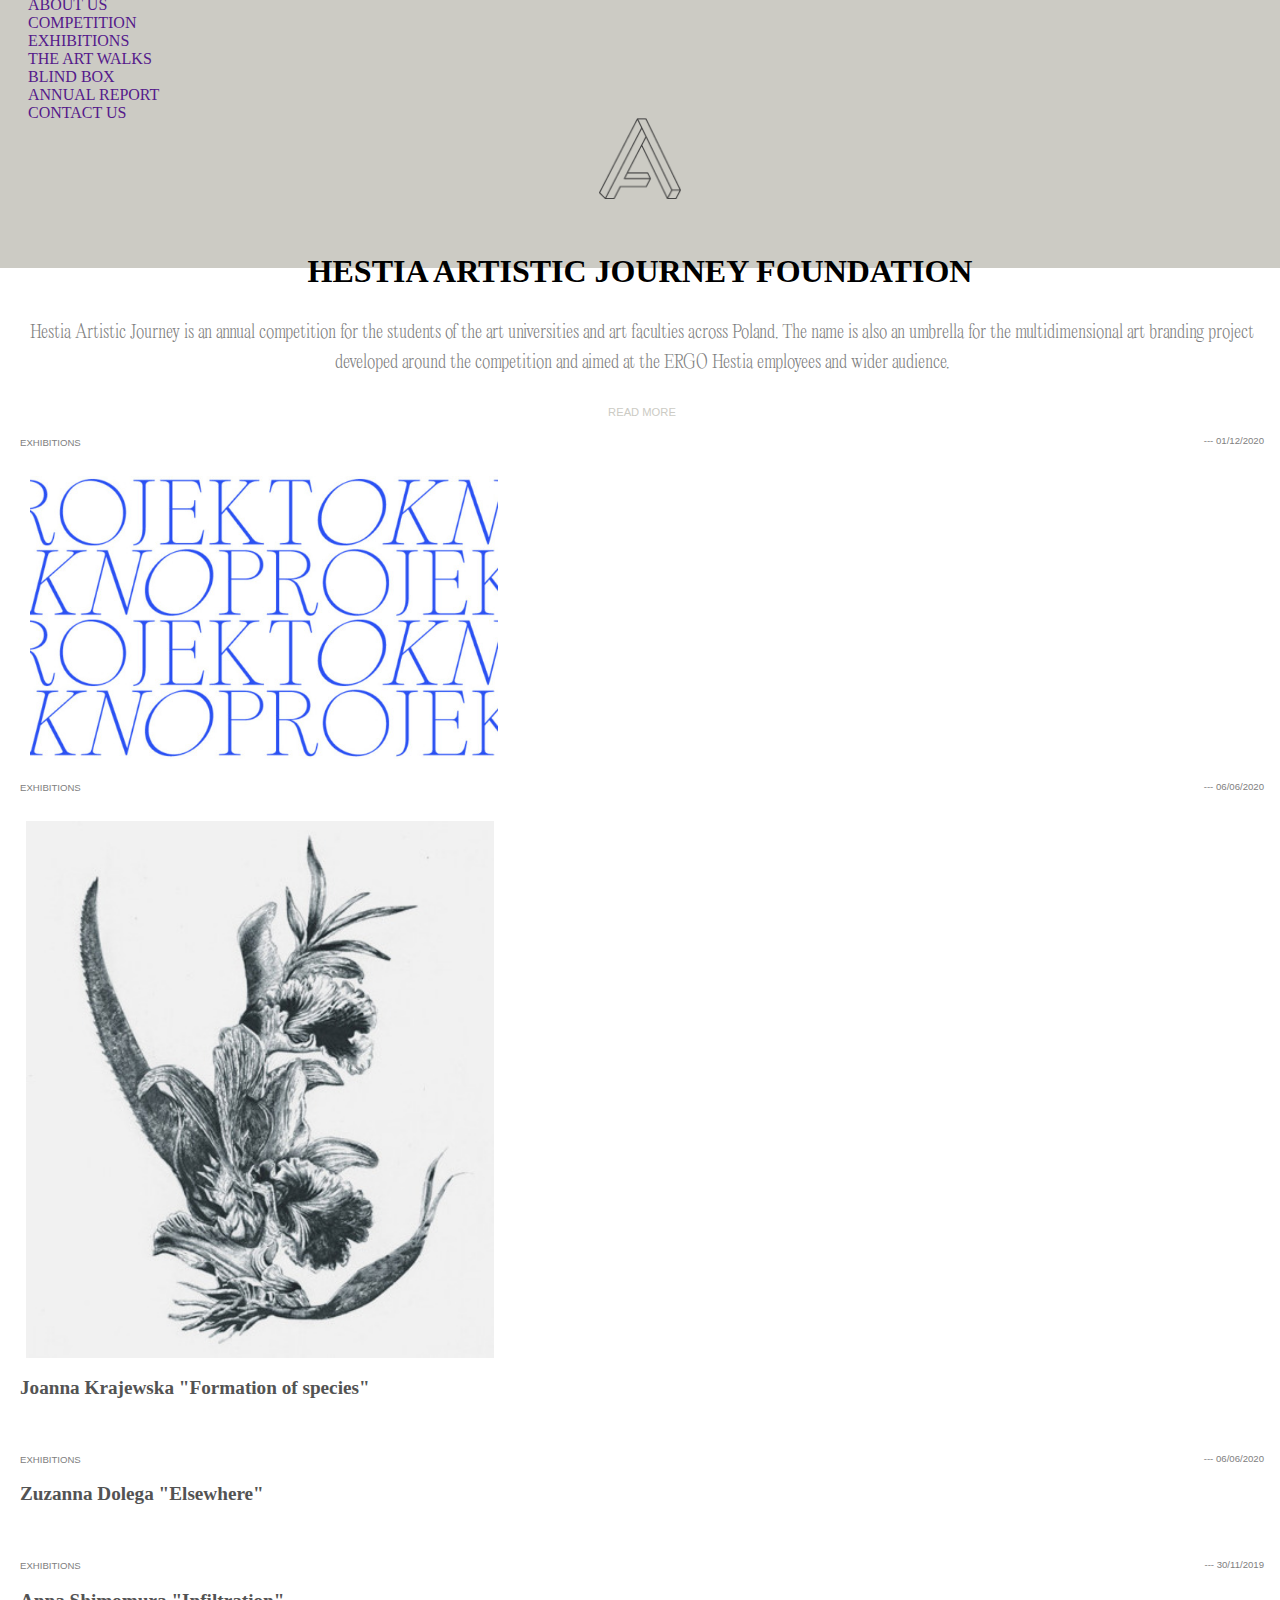
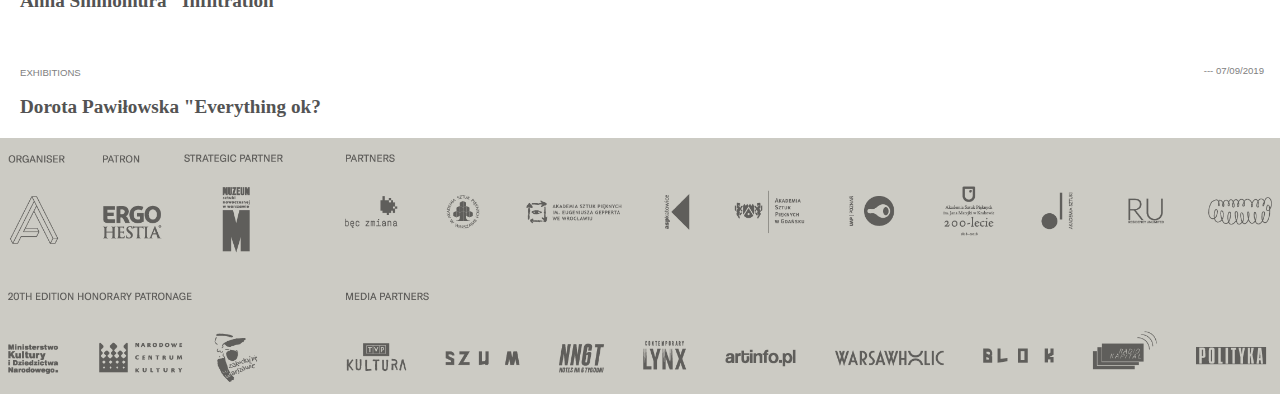
==== index.html @ 4db0f0a8 "Add files via upload" ====
<!doctype html>
<html lang="nl">
	
<head>
	<meta charset="UTF-8">
	<meta name="author" content="jouw naam">
	<meta name="viewport" content="width=device-width, initial-scale=1">
	
	<title>Artystycznapodrozhesti</title>
	
	<link href="styles/style.css" rel="stylesheet">
	<!-- <link rel="icon" type="image/svg+xml" href="images/favicon.svg"> -->
</head>

<body>
	<header>
		<nav>
			<ul>
				<li><a href="">ABOUT US</a></li>
				<li><a href="">COMPETITION</a></li>
				<li><a href="">EXHIBITIONS</a></li>
				<li><a href="">THE ART WALKS</a></li>
				<li><a href="">BLIND BOX</a></li>
				<li><a href="">ANNUAL REPORT</a></li>
				<li><a href="">CONTACT US</a></li>
			</ul>
		</nav>
		<img src="images/logo-main.png" class="logo-main" alt="logo"> 
	</header>
	
	<main>
		<h1>HESTIA ARTISTIC JOURNEY FOUNDATION</h1>

		<article>
			<p>Hestia Artistic Journey is an annual competition for the students 
				of the art universities 
				and art faculties across Poland. The name is also an umbrella 
				for the multidimensional art 
				branding project developed around the competition 
				and aimed at the ERGO Hestia employees and wider audience.
			</p>
<a href="https://artystycznapodrozhestii.pl/o-nas/" class="readmore">READ MORE</a>

<p class="title_pictures_left">EXHIBITIONS</p>
<p class="date_right">--- 01/12/2020</p>

<img src="images/sliderokno-1056x473-b-468x283.17.jpeg" class="first_picture" alt=" rokno">

<p class="title_pictures_left">EXHIBITIONS</p>
<p class="date_right">--- 06/06/2020</p>
<img src="images/krajewska-cover-468x53702.jpeg" class="second_picture" alt="krajewska">


<h2>Joanna Krajewska "Formation of species"</h2>

<p class="title_pictures_left">EXHIBITIONS</p>
<p class="date_right">--- 06/06/2020</p>
<h2>Zuzanna Dolega  "Elsewhere"</h2>

<p class="title_pictures_left">EXHIBITIONS</p>
<p class="date_right">--- 30/11/2019</p>
<h2>Anna Shimomura "Infiltration"</h2>

<p class="title_pictures_left">EXHIBITIONS</p>
<p class="date_right">--- 07/09/2019</p>
<h2>Dorota Pawiłowska "Everything ok?</h2>


		</article>
	</main>
	
	
	
	
	  <footer>
<img src="images/partners-desktop-en.png" class="partners" alt="logos_footer">
	

	
	  </footer>


	<script src="scripts/script.js"></script>
</body>
	
</html>
---- styles/style.css ----
/* CSS Document */

@font-face {
  font-family: 'AT Osmose';
  src: local('AT Osmose Ultra Light'), local('AT-Osmose-Ultra-Light'),
      url('ATOsmose-UltraLight.woff2') format('woff2'),
      url('ATOsmose-UltraLight.woff') format('woff'),
      url('ATOsmose-UltraLight.ttf') format('truetype');

      font-family: 'EditorialNew-Ultralight';
      src: local('EditorialNew-Ultralight'), local('EditorialNew-Ultralight'),
          url('EditorialNew-Ultralight.otf') format('opentype');

          

  font-weight: 200;
  font-style: normal;
}
body {
  background-color:#cccbc4;
}

.logo-main{
  width: 81.45px;
  height: 81.20px;
  padding-bottom: 30px;
  display: block;
  margin-left: auto;
  margin-right: auto; 
}

nav{
  background-color: #cccbc4;
  margin: -20px -20px -20px -20px;
}


ul{
  list-style-type: none;
}

a{
  text-decoration: none;

}

h1{
  font-family: 'AT Osmose';
  text-align: center;
  line-height: 40px;
  margin-bottom: -40px;
}

h2{
  font-family: 'AT Osmose';
  font-size: 1.2em; 
  color:#535353;
  margin-top:-10px;
  margin-left: 20px;
  padding-bottom:20px;
}

p{
  font-family: 'EditorialNew-Ultralight';
  line-height: 30px;
  font-size: 1.1em;
  text-align: center;
  padding: 50px 20px 10px 20px;
  color: grey;

}

.readmore{
  text-align: center;
  display: block; 
  text-decoration: none; 
  font-family: Helvetica, Arial, Sans-Serif;
  color:#cccbc4;
  font-size: 0.7em;  
}
.title_pictures_left{
  font-family: Helvetica, Arial, Sans-Serif;
  font-size: 0.6em; 
  text-align: left;
  color: grey;
  margin-top: -40px;
  
}

.date_right{
  font-family: Helvetica, Arial, Sans-Serif;
  font-size: 0.6em; 
  text-align: right;
  margin-top: -101px;
}

.first_picture{
width: 468px;
height: 283.17px;
padding-left: 30px;
}

.second_picture{
  width: 468px;
  height: 537.02px;
  margin-left: 26px;
  margin-bottom: 25px;
}


article{
  background-color: #fff;
  flex-direction: column;
  margin-left: -8px;
  margin-right: -12px;
}

.partners{
  width: 100%;
  height: 100;



}

footer{
  background-color: #cccbc4;

}
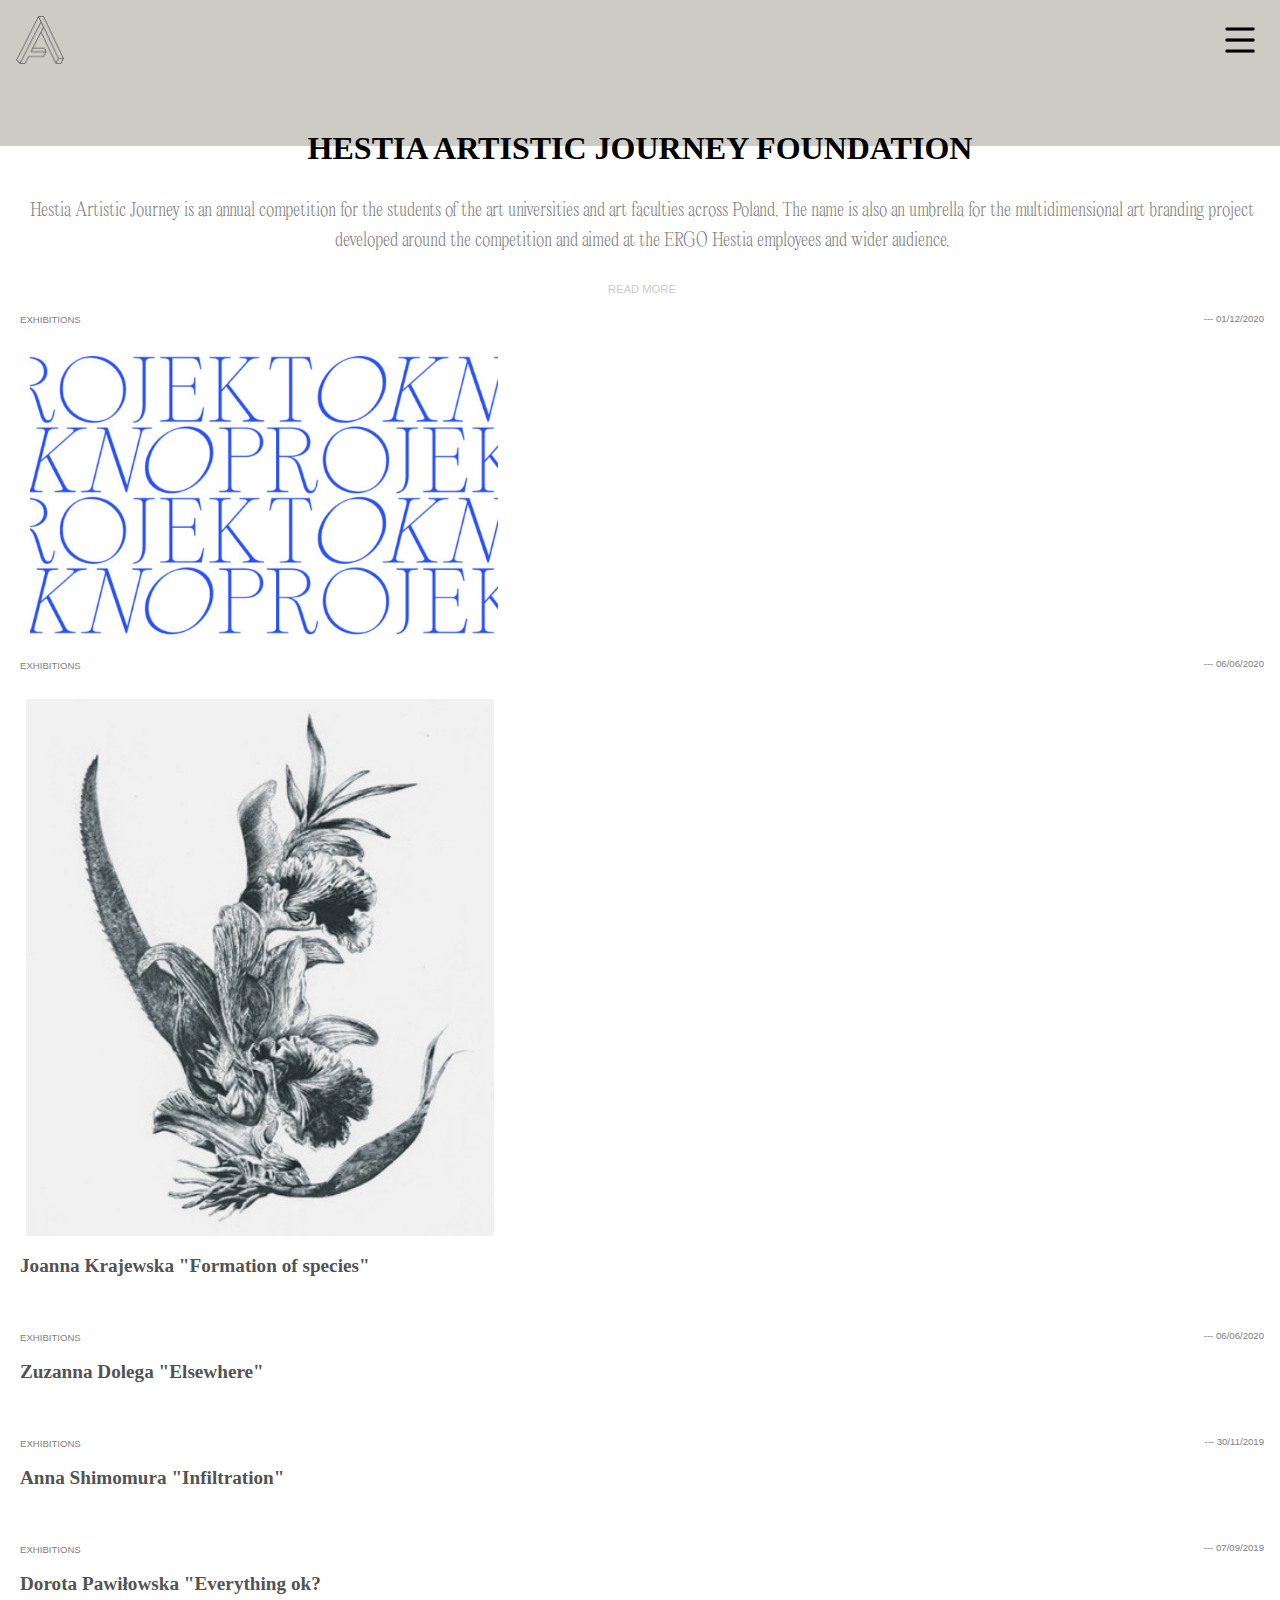
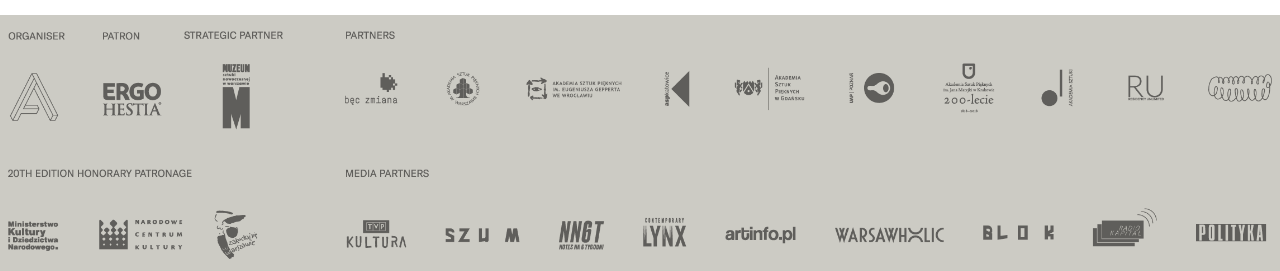
==== commit c6e1bcc4: "Add files via upload" ====
--- a/index.html
+++ b/index.html
@@ -15,20 +15,22 @@
 <body>
 	<header>
 		<nav>
-			<ul>
-				<li><a href="">ABOUT US</a></li>
-				<li><a href="">COMPETITION</a></li>
-				<li><a href="">EXHIBITIONS</a></li>
-				<li><a href="">THE ART WALKS</a></li>
-				<li><a href="">BLIND BOX</a></li>
-				<li><a href="">ANNUAL REPORT</a></li>
-				<li><a href="">CONTACT US</a></li>
+			<img src="images/logo-main.png" class="logo-main" alt="logo"/> <img class='hamburgermenu' src="images/hamburgermenu.png" alt="menu" />
+			<ul class='navigatie'>
+
+				<li><a href="index.html">HOME</a></li>
+				<li><a href="about-us.html">ABOUT US</a></li>
+				<li>COMPETITION</li>
+				<li>EXHIBITIONS</li>
+				<li>THE ART WALKS</li>
+				<li>BLIND BOX</li>
+				<li>ANNUAL REPORT</li>
+				<li>CONTACT US</li>
 			</ul>
 		</nav>
-		<img src="images/logo-main.png" class="logo-main" alt="logo"> 
 	</header>
-	
 	<main>
+		
 		<h1>HESTIA ARTISTIC JOURNEY FOUNDATION</h1>
 
 		<article>
@@ -39,31 +41,31 @@
 				branding project developed around the competition 
 				and aimed at the ERGO Hestia employees and wider audience.
 			</p>
-<a href="https://artystycznapodrozhestii.pl/o-nas/" class="readmore">READ MORE</a>
+		<a href="https://artystycznapodrozhestii.pl/o-nas/" class="readmore">READ MORE</a>
 
-<p class="title_pictures_left">EXHIBITIONS</p>
-<p class="date_right">--- 01/12/2020</p>
+		<p class="title_pictures_left">EXHIBITIONS</p>
+		<p class="date_right">--- 01/12/2020</p>
 
-<img src="images/sliderokno-1056x473-b-468x283.17.jpeg" class="first_picture" alt=" rokno">
+		<img src="images/sliderokno-1056x473-b-468x283.17.jpeg" class="first_picture" alt=" rokno">
 
-<p class="title_pictures_left">EXHIBITIONS</p>
-<p class="date_right">--- 06/06/2020</p>
-<img src="images/krajewska-cover-468x53702.jpeg" class="second_picture" alt="krajewska">
+		<p class="title_pictures_left">EXHIBITIONS</p>
+		<p class="date_right">--- 06/06/2020</p>
+		<img src="images/krajewska-cover-468x53702.jpeg" class="second_picture" alt="krajewska">
 
 
-<h2>Joanna Krajewska "Formation of species"</h2>
+		<h2>Joanna Krajewska "Formation of species"</h2>
 
-<p class="title_pictures_left">EXHIBITIONS</p>
-<p class="date_right">--- 06/06/2020</p>
-<h2>Zuzanna Dolega  "Elsewhere"</h2>
+		<p class="title_pictures_left">EXHIBITIONS</p>
+		<p class="date_right">--- 06/06/2020</p>
+		<h2>Zuzanna Dolega  "Elsewhere"</h2>
 
-<p class="title_pictures_left">EXHIBITIONS</p>
-<p class="date_right">--- 30/11/2019</p>
-<h2>Anna Shimomura "Infiltration"</h2>
+		<p class="title_pictures_left">EXHIBITIONS</p>
+		<p class="date_right">--- 30/11/2019</p>
+		<h2>Anna Shimomura "Infiltration"</h2>
 
-<p class="title_pictures_left">EXHIBITIONS</p>
-<p class="date_right">--- 07/09/2019</p>
-<h2>Dorota Pawiłowska "Everything ok?</h2>
+		<p class="title_pictures_left">EXHIBITIONS</p>
+		<p class="date_right">--- 07/09/2019</p>
+		<h2>Dorota Pawiłowska "Everything ok?</h2>
 
 
 		</article>
@@ -72,12 +74,12 @@
 	
 	
 	
-	  <footer>
-<img src="images/partners-desktop-en.png" class="partners" alt="logos_footer">
+	<footer>
+		<img src="images/partners-desktop-en.png" class="partners" alt="logos_footer">
 	
 
 	
-	  </footer>
+	</footer>
 
 
 	<script src="scripts/script.js"></script>
--- a/styles/style.css
+++ b/styles/style.css
@@ -21,33 +21,70 @@
 }
 
 .logo-main{
-  width: 81.45px;
-  height: 81.20px;
-  padding-bottom: 30px;
   display: block;
-  margin-left: auto;
-  margin-right: auto; 
+  padding: 1rem;
+  
+}
+header {
+	background-color: #cccbc4;
+	position: fixed;
+	left: 0;
+	right: 0;
+	top: 0;
+	z-index: 2;
+	
+/*styling voor de navigatie, door position fixed zal de gehele balk op het bovenste gedeelte van de website te zien zijn, ook bij scrollen*/;
 }
 
-nav{
-  background-color: #cccbc4;
-  margin: -20px -20px -20px -20px;
+nav {
+	display: flex;
+	justify-content: space-between;
 }
 
-
-ul{
-  list-style-type: none;
+nav img:first-of-type {
+	order: -1;
+	width: 3em;
+	z-index: 1;
 }
 
-a{
-  text-decoration: none;
+nav img:last-of-type {
+	width: 5em;
+	z-index: 1;
+}
 
+nav ul {
+	background-color: #cccbc4;
+	position: fixed;
+	transform: translateX(100%);
+	transition: 1s;
+	right: 0;
+	bottom: 0;
+	top: 0;
+	left: 0;
+	padding: 3em;
+	list-style-type: none;
+	font-size: 25px;
+	text-align: left;
+	display: flex;
+	flex-direction: column;
+	justify-content: space-evenly;
+	z-index: 0;
+}
+
+nav a {
+	color: white;
+	text-decoration: none;
+}
+
+.uitklappen {
+	transform: translateX(0);
 }
 
 h1{
   font-family: 'AT Osmose';
   text-align: center;
   line-height: 40px;
+  margin-top: 4em;
   margin-bottom: -40px;
 }
 
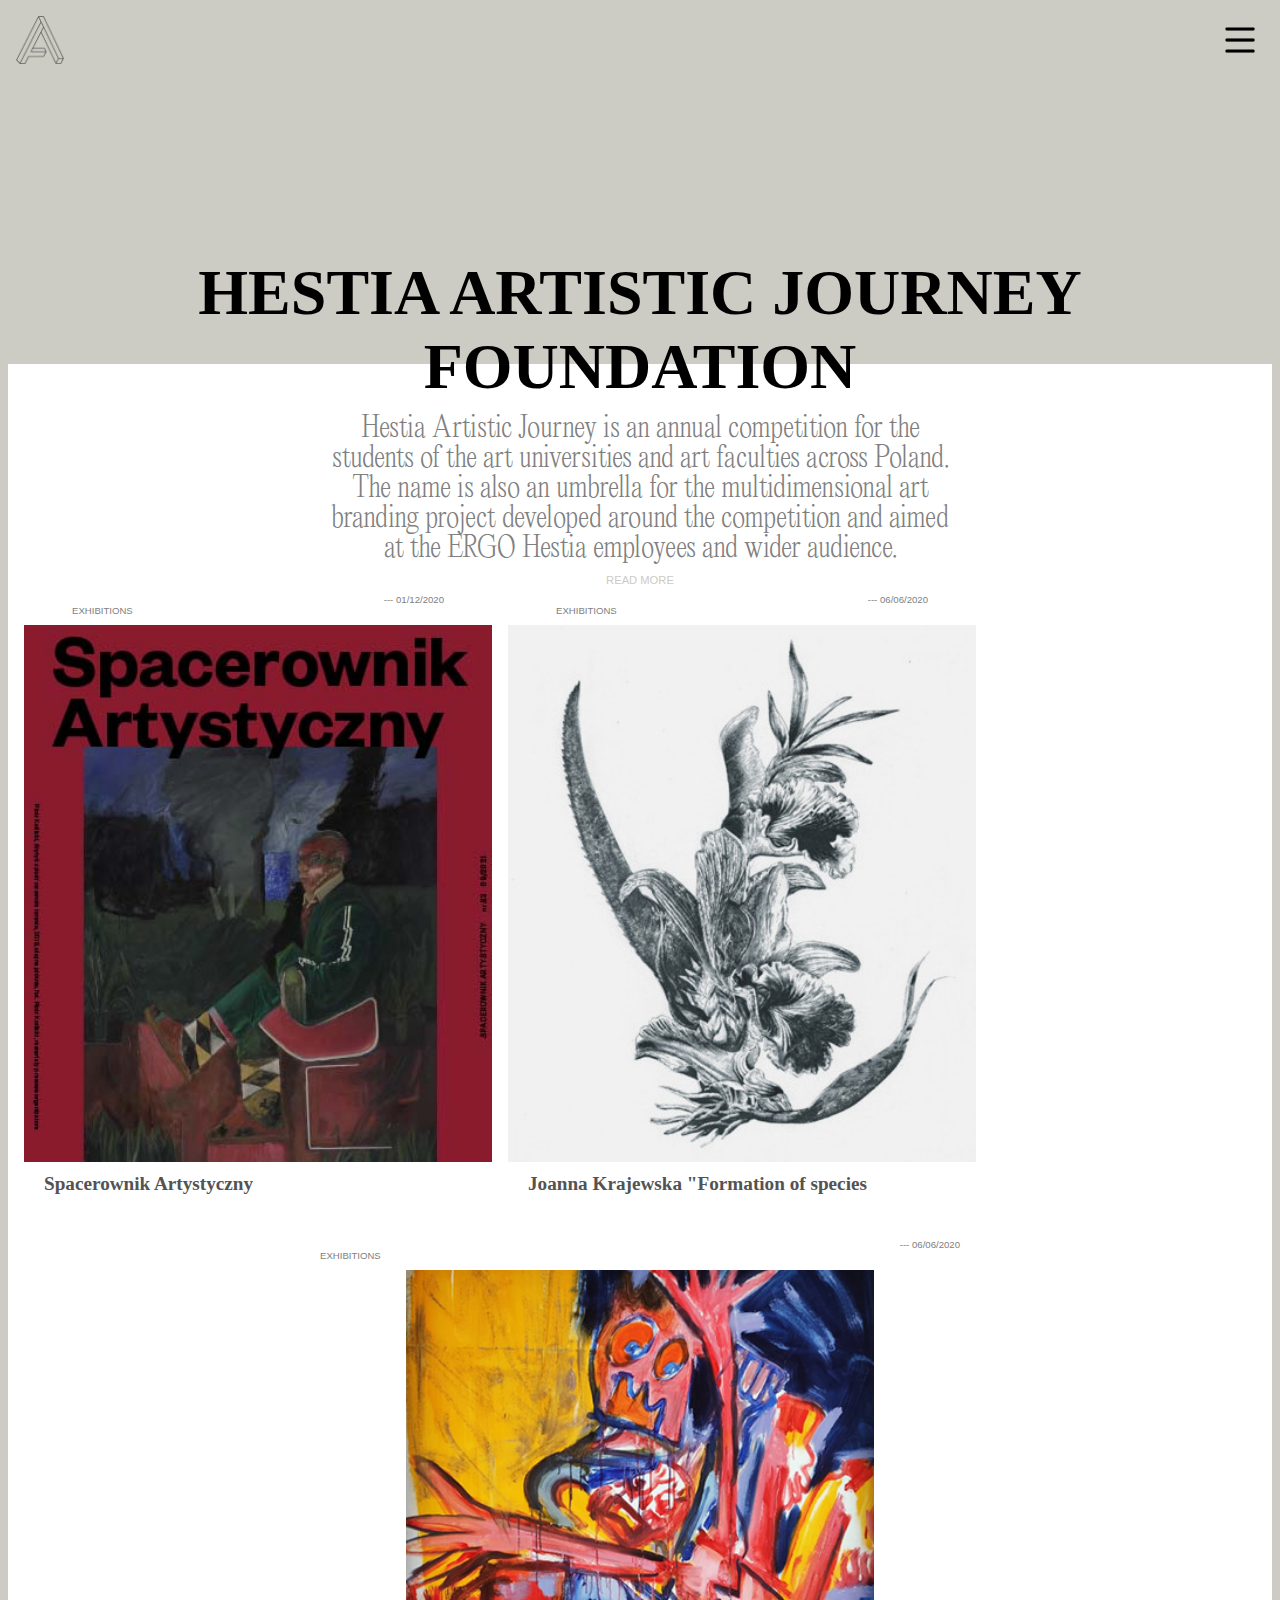
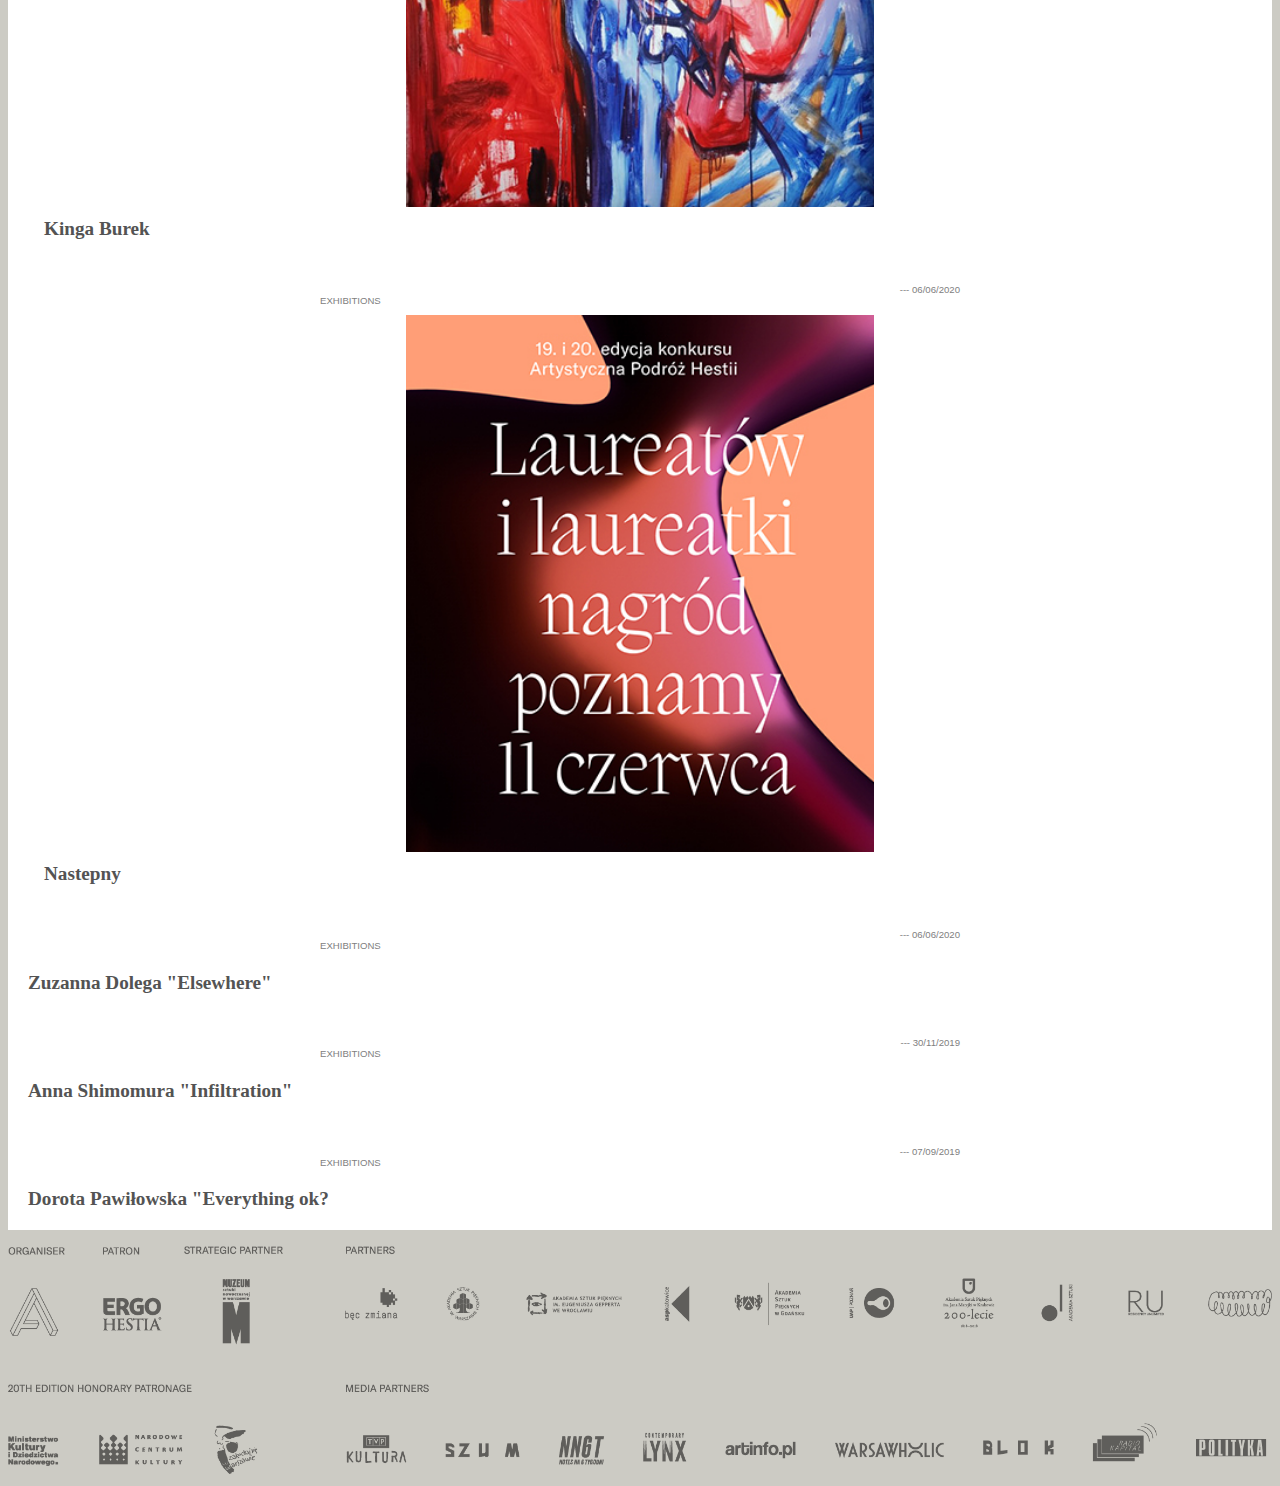
==== commit f80f0351: "Add files via upload" ====
--- a/index.html
+++ b/index.html
@@ -11,7 +11,6 @@
 	<link href="styles/style.css" rel="stylesheet">
 	<!-- <link rel="icon" type="image/svg+xml" href="images/favicon.svg"> -->
 </head>
-
 <body>
 	<header>
 		<nav>
@@ -20,12 +19,12 @@
 
 				<li><a href="index.html">HOME</a></li>
 				<li><a href="about-us.html">ABOUT US</a></li>
-				<li>COMPETITION</li>
-				<li>EXHIBITIONS</li>
-				<li>THE ART WALKS</li>
-				<li>BLIND BOX</li>
-				<li>ANNUAL REPORT</li>
-				<li>CONTACT US</li>
+				<li><a href=""></a>COMPETITION</li>
+				<li><a href=""></a>EXHIBITIONS</li>
+				<li><a href=""></a>THE ART WALKS</li>
+				<li><a href=""></a>BLIND BOX</li>
+				<li><a href=""></a>ANNUAL REPORT</li>
+				<li><a href=""></a>CONTACT US</li>
 			</ul>
 		</nav>
 	</header>
@@ -42,33 +41,52 @@
 				and aimed at the ERGO Hestia employees and wider audience.
 			</p>
 		<a href="https://artystycznapodrozhestii.pl/o-nas/" class="readmore">READ MORE</a>
+		
+		<section class="grid">
+			<section>
+				<p class="title_pictures_left">EXHIBITIONS</p>
+				<p class="date_right">--- 01/12/2020</p>
 
-		<p class="title_pictures_left">EXHIBITIONS</p>
-		<p class="date_right">--- 01/12/2020</p>
+				<img src="images/076-aph-wrzesien-hires.jpg" class="homepage_picture" alt="rokno">
+				<h2>Spacerownik Artystyczny</h2>
+			</section>
 
-		<img src="images/sliderokno-1056x473-b-468x283.17.jpeg" class="first_picture" alt=" rokno">
+			<section>
+				<p class="title_pictures_left">EXHIBITIONS</p>
+				<p class="date_right">--- 06/06/2020</p>
+				<img src="images/krajewska-cover-468x53702.jpeg" class="homepage_picture" alt="krajewska">
+				<h2>Joanna Krajewska "Formation of species</h2>
+			</section>
+		</section>
 
-		<p class="title_pictures_left">EXHIBITIONS</p>
-		<p class="date_right">--- 06/06/2020</p>
-		<img src="images/krajewska-cover-468x53702.jpeg" class="second_picture" alt="krajewska">
+		<section class="grid2">
+			<section>
+				<p class="title_pictures_left">EXHIBITIONS</p>
+				<p class="date_right">--- 06/06/2020</p>
+				<img src="images/kinga_burek.jpg" class="homepage_picture" alt="Kinga Burek">
+				<h2>Kinga Burek</h2>
+			</section>
 
+			<section>
+				<p class="title_pictures_left">EXHIBITIONS</p>
+				<p class="date_right">--- 06/06/2020</p>
+				<img src="images/nastepny.jpg" class="homepage_picture" alt="nastepny">
+				<h2>Nastepny</h2>
+			</section>
+		</section>
+	
+			<p class="title_pictures_left">EXHIBITIONS</p>
+			<p class="date_right">--- 06/06/2020</p>
+			<h2>Zuzanna Dolega  "Elsewhere"</h2>
+			
+			<p class="title_pictures_left">EXHIBITIONS</p>
+			<p class="date_right">--- 30/11/2019</p>
+			<h2>Anna Shimomura "Infiltration"</h2>
 
-		<h2>Joanna Krajewska "Formation of species"</h2>
-
-		<p class="title_pictures_left">EXHIBITIONS</p>
-		<p class="date_right">--- 06/06/2020</p>
-		<h2>Zuzanna Dolega  "Elsewhere"</h2>
-
-		<p class="title_pictures_left">EXHIBITIONS</p>
-		<p class="date_right">--- 30/11/2019</p>
-		<h2>Anna Shimomura "Infiltration"</h2>
-
-		<p class="title_pictures_left">EXHIBITIONS</p>
-		<p class="date_right">--- 07/09/2019</p>
-		<h2>Dorota Pawiłowska "Everything ok?</h2>
-
-
-		</article>
+			<p class="title_pictures_left">EXHIBITIONS</p>
+			<p class="date_right">--- 07/09/2019</p>
+			<h2>Dorota Pawiłowska "Everything ok?</h2>
+		</article>	
 	</main>
 	
 	
--- a/styles/style.css
+++ b/styles/style.css
@@ -18,6 +18,7 @@
 }
 body {
   background-color:#cccbc4;
+  z-index: 0;
 }
 
 .logo-main{
@@ -31,7 +32,6 @@
 	left: 0;
 	right: 0;
 	top: 0;
-	z-index: 2;
 	
 /*styling voor de navigatie, door position fixed zal de gehele balk op het bovenste gedeelte van de website te zien zijn, ook bij scrollen*/;
 }
@@ -44,12 +44,10 @@
 nav img:first-of-type {
 	order: -1;
 	width: 3em;
-	z-index: 1;
 }
 
 nav img:last-of-type {
 	width: 5em;
-	z-index: 1;
 }
 
 nav ul {
@@ -63,27 +61,34 @@
 	left: 0;
 	padding: 3em;
 	list-style-type: none;
-	font-size: 25px;
+	font-size: 1.5625em;
 	text-align: left;
 	display: flex;
 	flex-direction: column;
 	justify-content: space-evenly;
 	z-index: 0;
+  font-family: Helvetica, Arial, Sans-Serif;
 }
 
 nav a {
-	color: white;
+	color: #000;
 	text-decoration: none;
 }
 
 .uitklappen {
 	transform: translateX(0);
 }
+
+main p {
+  max-width:40rem;
+  margin:0 auto;
+  /* line-height:1.75; */
+} 
 
 h1{
   font-family: 'AT Osmose';
   text-align: center;
-  line-height: 40px;
+  /*line-height: 40px; */
   margin-top: 4em;
   margin-bottom: -40px;
 }
@@ -92,17 +97,17 @@
   font-family: 'AT Osmose';
   font-size: 1.2em; 
   color:#535353;
-  margin-top:-10px;
-  margin-left: 20px;
-  padding-bottom:20px;
+  margin-top: 0.7rem;
+  margin-left: 1.25rem;
+  padding-bottom: 1.25rem;
 }
 
 p{
   font-family: 'EditorialNew-Ultralight';
-  line-height: 30px;
+  line-height: 1.875rem;
   font-size: 1.1em;
   text-align: center;
-  padding: 50px 20px 10px 20px;
+  padding: 3.125rem 3rem 0.625rem 3rem;
   color: grey;
 
 }
@@ -120,7 +125,7 @@
   font-size: 0.6em; 
   text-align: left;
   color: grey;
-  margin-top: -40px;
+  margin-top: -2.5rem;
   
 }
 
@@ -128,39 +133,88 @@
   font-family: Helvetica, Arial, Sans-Serif;
   font-size: 0.6em; 
   text-align: right;
-  margin-top: -101px;
-}
-
-.first_picture{
-width: 468px;
-height: 283.17px;
-padding-left: 30px;
-}
-
-.second_picture{
-  width: 468px;
-  height: 537.02px;
-  margin-left: 26px;
-  margin-bottom: 25px;
+  margin-top: -6.313rem;
+}
+
+/* .first_picture{
+  width: 29.25rem;
+  height: 33.564rem;
+  padding-left: 1.875rem;
+} */
+
+.homepage_picture{
+  width: 29.25rem;
+  height: 33.564rem;
+  display: block;
+  margin: 0 auto;
+
+  /* margin-left: 1.625rem;
+  margin-bottom: 1.563rem; */
 }
 
 
 article{
   background-color: #fff;
+  z-index: 1;
   flex-direction: column;
-  margin-left: -8px;
-  margin-right: -12px;
+  width: 100%;
 }
 
 .partners{
   width: 100%;
-  height: 100;
-
-
+  height: 100%;
 
 }
 
 footer{
   background-color: #cccbc4;
 
-}+}
+
+.grid {
+	display: flex;
+	flex-direction: column;
+	grid-column-gap: 1em;
+  margin-left: 1em;
+  margin-right: 1em;
+}
+
+.grid2 {
+	display: flex;
+	flex-direction: column;
+	grid-column-gap: 1em;
+  margin-left: 1em;
+  margin-right: 1em;
+}
+
+@media (min-width: 750px) {
+	.grid {
+		flex-direction: row;
+	}
+
+	.opening {
+		flex-direction: row;
+	}
+
+  /*styling mediaquery*/
+
+  h1{
+    font-size: 5vw;
+    
+  }
+  p{
+    font-size: 2.2vw;
+  }
+
+  article{
+    width: 100%;
+  }
+
+  .homepage_picture{
+    width: 29.25rem;
+    height: 33.564rem;
+    display: block;
+    margin: 0 auto;
+}
+
+}
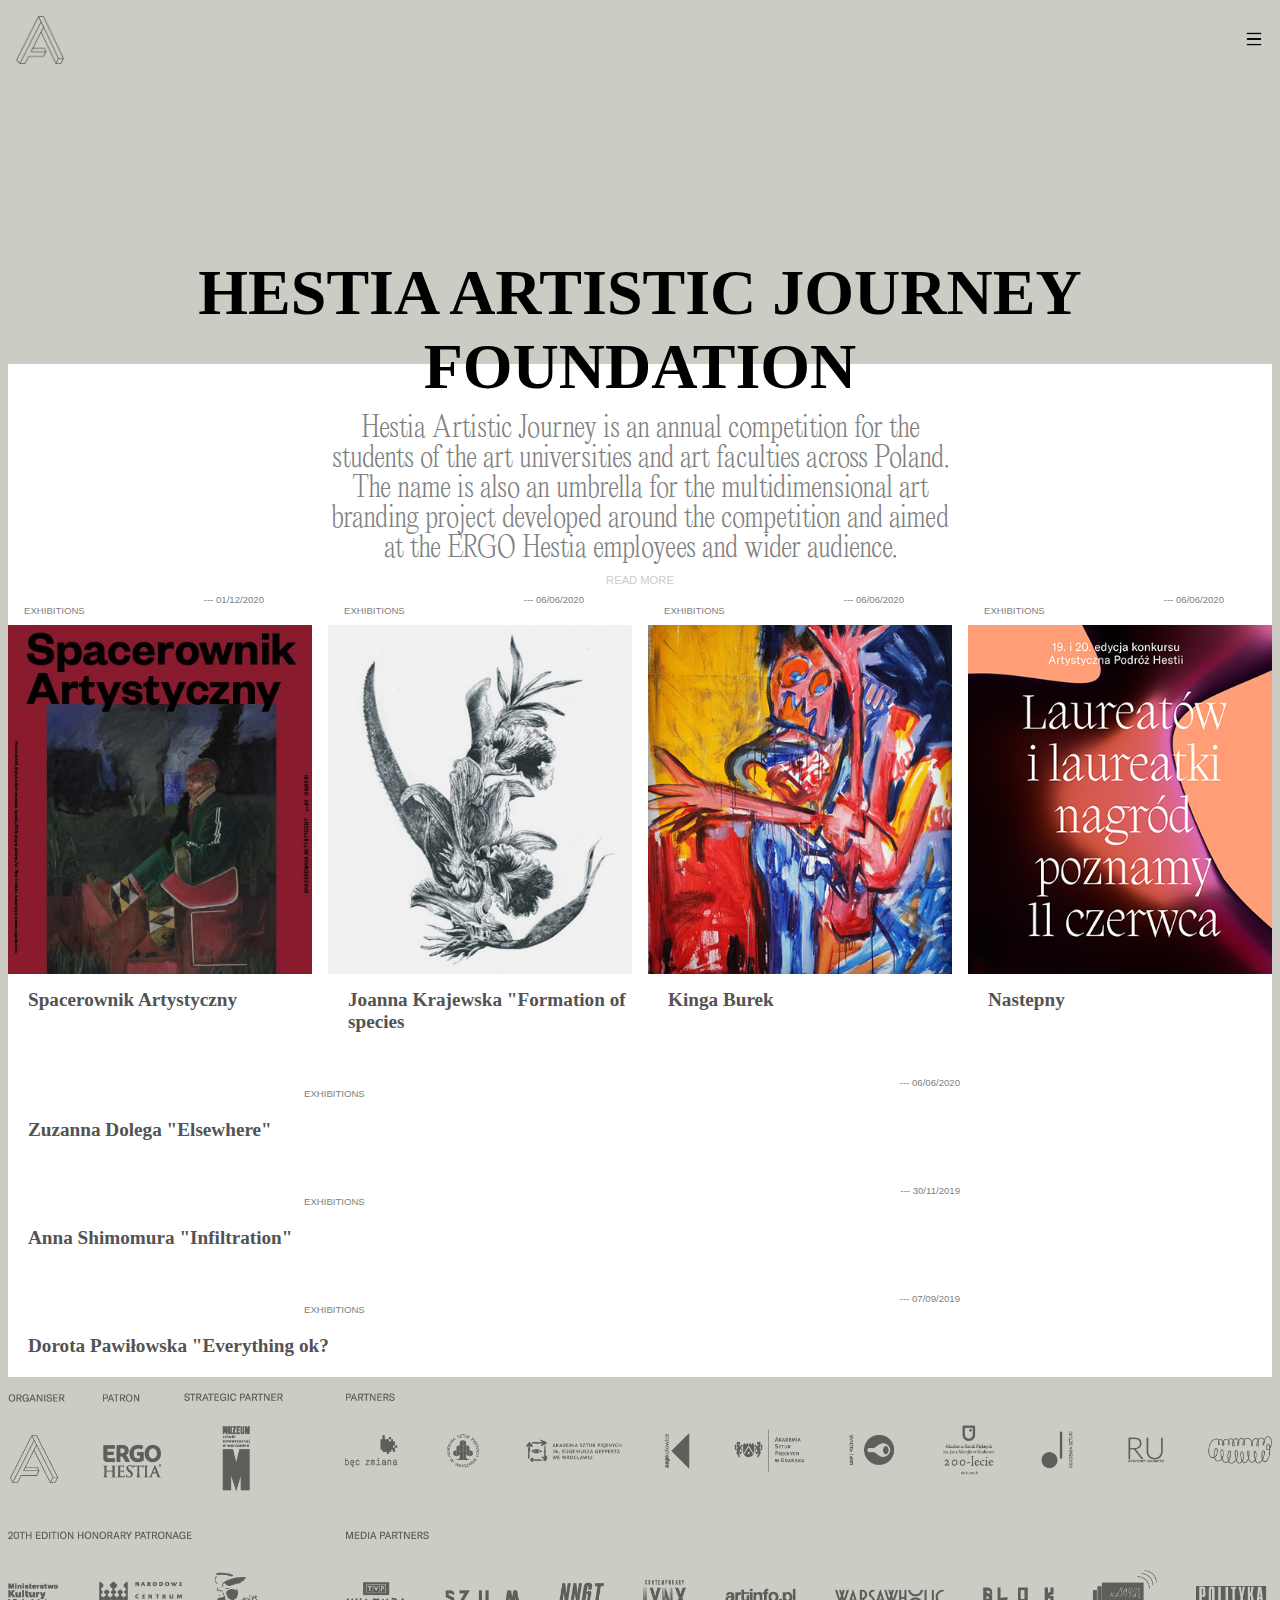
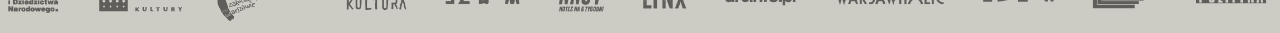
==== commit ae7220c4: "Add files via upload" ====
--- a/index.html
+++ b/index.html
@@ -14,9 +14,12 @@
 <body>
 	<header>
 		<nav>
-			<img src="images/logo-main.png" class="logo-main" alt="logo"/> <img class='hamburgermenu' src="images/hamburgermenu.png" alt="menu" />
+			<img src="images/logo-main.png" class="logo-main" alt="logo"/> 
+			<button id="menu"><img class='hamburgermenu' src="images/hamburgermenu.png" alt="menu"/></button>
 			<ul class='navigatie'>
-
+				<li>
+					<input type="search" placeholder="zoeken...">
+				</li>
 				<li><a href="index.html">HOME</a></li>
 				<li><a href="about-us.html">ABOUT US</a></li>
 				<li><a href=""></a>COMPETITION</li>
@@ -41,13 +44,12 @@
 				and aimed at the ERGO Hestia employees and wider audience.
 			</p>
 		<a href="https://artystycznapodrozhestii.pl/o-nas/" class="readmore">READ MORE</a>
-		
 		<section class="grid">
 			<section>
 				<p class="title_pictures_left">EXHIBITIONS</p>
 				<p class="date_right">--- 01/12/2020</p>
 
-				<img src="images/076-aph-wrzesien-hires.jpg" class="homepage_picture" alt="rokno">
+				<img src="images/076-aph-wrzesien-hires.jpg" class="homepage_picture" alt=" rokno">
 				<h2>Spacerownik Artystyczny</h2>
 			</section>
 
@@ -57,9 +59,7 @@
 				<img src="images/krajewska-cover-468x53702.jpeg" class="homepage_picture" alt="krajewska">
 				<h2>Joanna Krajewska "Formation of species</h2>
 			</section>
-		</section>
 
-		<section class="grid2">
 			<section>
 				<p class="title_pictures_left">EXHIBITIONS</p>
 				<p class="date_right">--- 06/06/2020</p>
--- a/styles/style.css
+++ b/styles/style.css
@@ -18,7 +18,6 @@
 }
 body {
   background-color:#cccbc4;
-  z-index: 0;
 }
 
 .logo-main{
@@ -32,8 +31,14 @@
 	left: 0;
 	right: 0;
 	top: 0;
+	z-index: 2;
 	
 /*styling voor de navigatie, door position fixed zal de gehele balk op het bovenste gedeelte van de website te zien zijn, ook bij scrollen*/;
+}
+
+.about-us-pictures{
+  max-width: 100%;
+
 }
 
 nav {
@@ -44,10 +49,12 @@
 nav img:first-of-type {
 	order: -1;
 	width: 3em;
+	z-index: 1;
 }
 
 nav img:last-of-type {
-	width: 5em;
+	max-width: 100%;
+	z-index: 1;
 }
 
 nav ul {
@@ -79,6 +86,12 @@
 	transform: translateX(0);
 }
 
+#menu{
+  background:none;
+  border:none;
+
+}
+
 main p {
   max-width:40rem;
   margin:0 auto;
@@ -93,6 +106,11 @@
   margin-bottom: -40px;
 }
 
+#about-us{
+  font-family: 'AT Osmose';
+  text-align: center; 
+}
+
 h2{
   font-family: 'AT Osmose';
   font-size: 1.2em; 
@@ -105,13 +123,16 @@
 p{
   font-family: 'EditorialNew-Ultralight';
   line-height: 1.875rem;
-  font-size: 1.1em;
+  font-size: 100%;
   text-align: center;
   padding: 3.125rem 3rem 0.625rem 3rem;
   color: grey;
 
 }
-
+.text_align_left{
+  text-align: left;
+
+}
 .readmore{
   text-align: center;
   display: block; 
@@ -126,6 +147,7 @@
   text-align: left;
   color: grey;
   margin-top: -2.5rem;
+  padding-left: 1rem;
   
 }
 
@@ -144,20 +166,14 @@
 
 .homepage_picture{
   width: 29.25rem;
-  height: 33.564rem;
-  display: block;
-  margin: 0 auto;
-
-  /* margin-left: 1.625rem;
-  margin-bottom: 1.563rem; */
+  max-width: 100%;
 }
 
 
 article{
   background-color: #fff;
-  z-index: 1;
   flex-direction: column;
-  width: 100%;
+  max-width: 100%;
 }
 
 .partners{
@@ -170,21 +186,12 @@
   background-color: #cccbc4;
 
 }
+
 
 .grid {
 	display: flex;
 	flex-direction: column;
 	grid-column-gap: 1em;
-  margin-left: 1em;
-  margin-right: 1em;
-}
-
-.grid2 {
-	display: flex;
-	flex-direction: column;
-	grid-column-gap: 1em;
-  margin-left: 1em;
-  margin-right: 1em;
 }
 
 @media (min-width: 750px) {
@@ -196,7 +203,11 @@
 		flex-direction: row;
 	}
 
-  /*styling mediaquery*/
+	.gsthuis {
+		flex-direction: row;
+    
+  /*styling mediaquery*/;
+	}
 
   h1{
     font-size: 5vw;
@@ -207,14 +218,11 @@
   }
 
   article{
+    
     width: 100%;
   }
-
-  .homepage_picture{
-    width: 29.25rem;
-    height: 33.564rem;
-    display: block;
-    margin: 0 auto;
-}
-
-}
+}
+
+
+
+
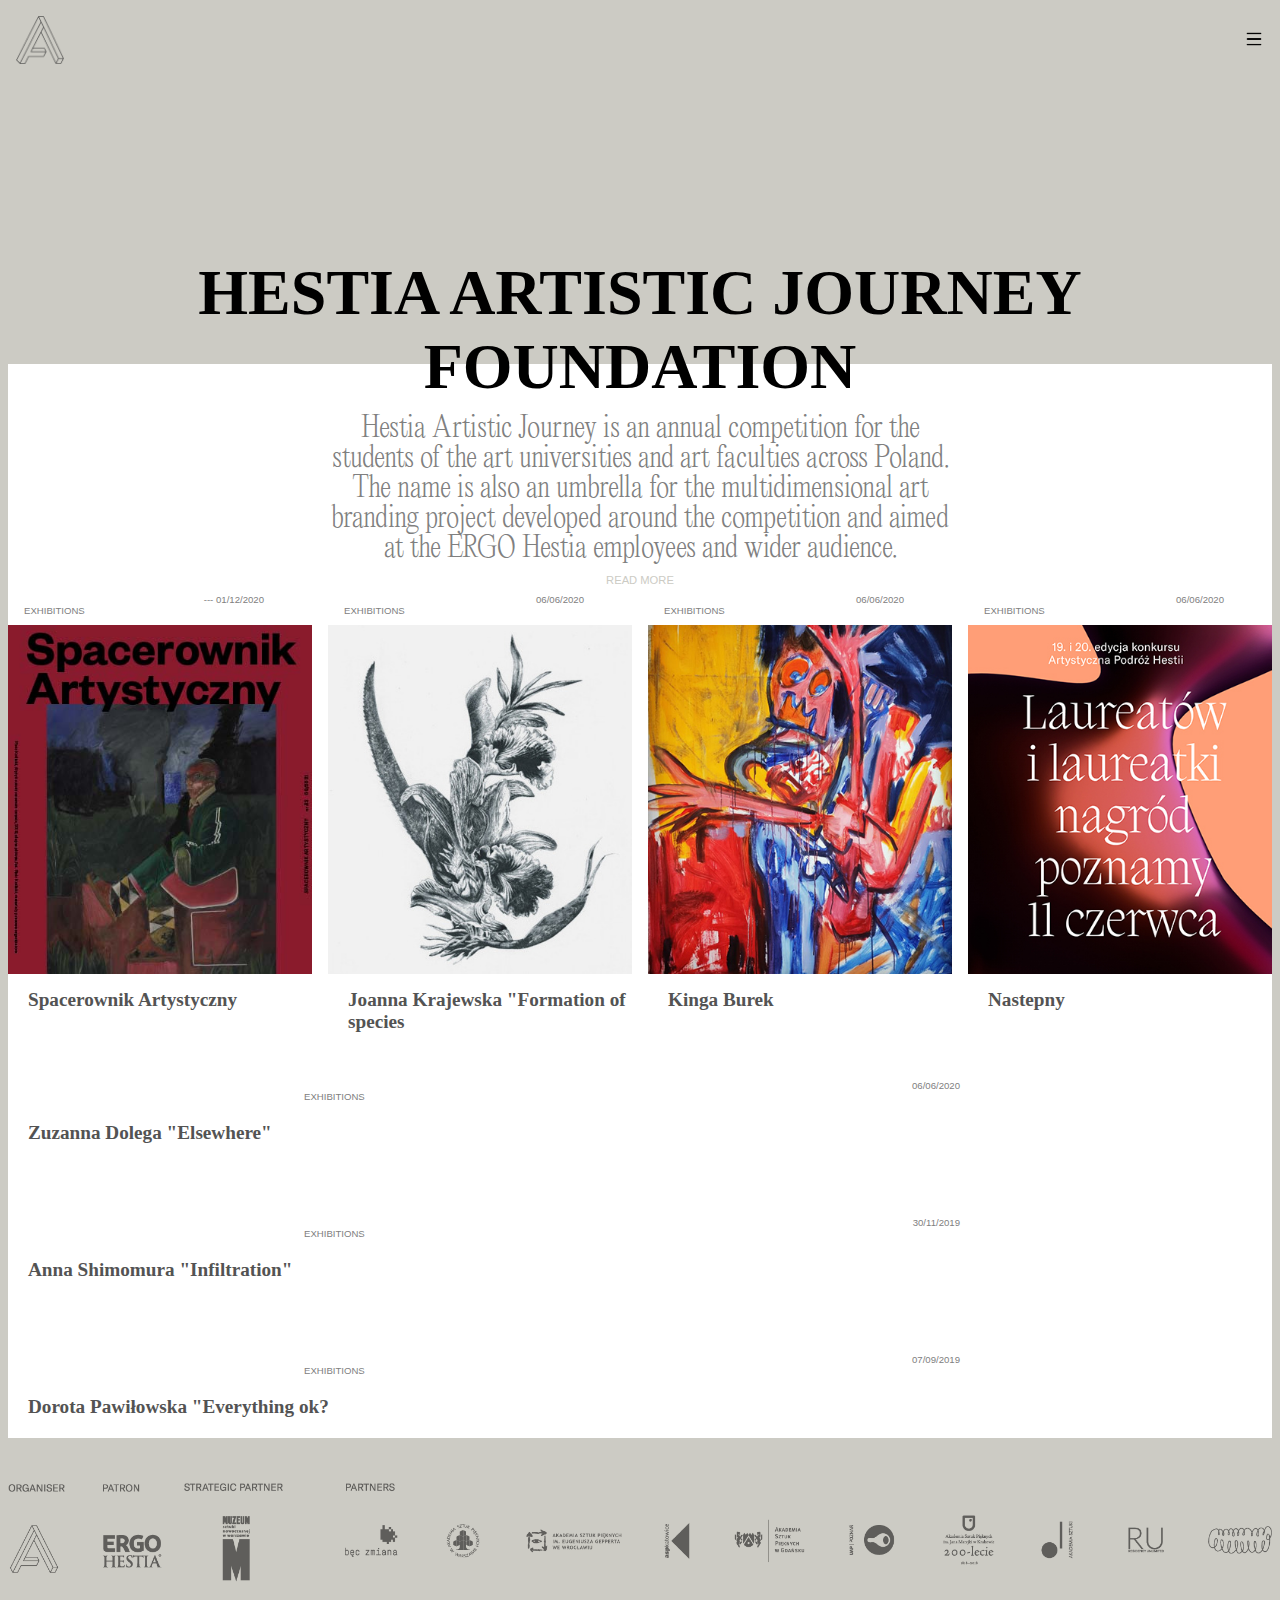
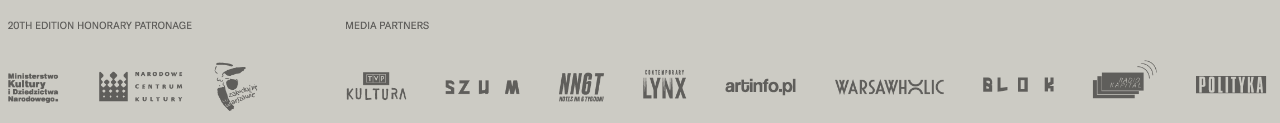
==== commit 91355fcf: "Add files via upload" ====
--- a/index.html
+++ b/index.html
@@ -9,7 +9,6 @@
 	<title>Artystycznapodrozhesti</title>
 	
 	<link href="styles/style.css" rel="stylesheet">
-	<!-- <link rel="icon" type="image/svg+xml" href="images/favicon.svg"> -->
 </head>
 <body>
 	<header>
@@ -18,7 +17,7 @@
 			<button id="menu"><img class='hamburgermenu' src="images/hamburgermenu.png" alt="menu"/></button>
 			<ul class='navigatie'>
 				<li>
-					<input type="search" placeholder="zoeken...">
+					<input type="search" placeholder="search...">
 				</li>
 				<li><a href="index.html">HOME</a></li>
 				<li><a href="about-us.html">ABOUT US</a></li>
@@ -46,46 +45,47 @@
 		<a href="https://artystycznapodrozhestii.pl/o-nas/" class="readmore">READ MORE</a>
 		<section class="grid">
 			<section>
-				<p class="title_pictures_left">EXHIBITIONS</p>
-				<p class="date_right">--- 01/12/2020</p>
-
+				<footer>
+					<p class="title_pictures_left">EXHIBITIONS</p>
+					<p class="date_right">--- 01/12/2020</p>
+				</footer>
 				<img src="images/076-aph-wrzesien-hires.jpg" class="homepage_picture" alt=" rokno">
 				<h2>Spacerownik Artystyczny</h2>
 			</section>
 
 			<section>
 				<p class="title_pictures_left">EXHIBITIONS</p>
-				<p class="date_right">--- 06/06/2020</p>
+				<p class="date_right">06/06/2020</p>
 				<img src="images/krajewska-cover-468x53702.jpeg" class="homepage_picture" alt="krajewska">
-				<h2>Joanna Krajewska "Formation of species</h2>
+				<h3>Joanna Krajewska "Formation of species</h3>
 			</section>
 
 			<section>
 				<p class="title_pictures_left">EXHIBITIONS</p>
-				<p class="date_right">--- 06/06/2020</p>
+				<p class="date_right">06/06/2020</p>
 				<img src="images/kinga_burek.jpg" class="homepage_picture" alt="Kinga Burek">
-				<h2>Kinga Burek</h2>
+				<h4>Kinga Burek</h4>
 			</section>
 
 			<section>
 				<p class="title_pictures_left">EXHIBITIONS</p>
-				<p class="date_right">--- 06/06/2020</p>
+				<p class="date_right">06/06/2020</p>
 				<img src="images/nastepny.jpg" class="homepage_picture" alt="nastepny">
-				<h2>Nastepny</h2>
+				<h5>Nastepny</h5>
 			</section>
 		</section>
 	
 			<p class="title_pictures_left">EXHIBITIONS</p>
-			<p class="date_right">--- 06/06/2020</p>
-			<h2>Zuzanna Dolega  "Elsewhere"</h2>
+			<p class="date_right">06/06/2020</p>
+			<h6>Zuzanna Dolega  "Elsewhere"</h6>
 			
 			<p class="title_pictures_left">EXHIBITIONS</p>
-			<p class="date_right">--- 30/11/2019</p>
-			<h2>Anna Shimomura "Infiltration"</h2>
+			<p class="date_right">30/11/2019</p>
+			<h6>Anna Shimomura "Infiltration"</h6>
 
 			<p class="title_pictures_left">EXHIBITIONS</p>
-			<p class="date_right">--- 07/09/2019</p>
-			<h2>Dorota Pawiłowska "Everything ok?</h2>
+			<p class="date_right">07/09/2019</p>
+			<h6>Dorota Pawiłowska "Everything ok?</h6>
 		</article>	
 	</main>
 	
--- a/styles/style.css
+++ b/styles/style.css
@@ -20,6 +20,7 @@
   background-color:#cccbc4;
 }
 
+/*Begin header*/
 .logo-main{
   display: block;
   padding: 1rem;
@@ -32,15 +33,18 @@
 	right: 0;
 	top: 0;
 	z-index: 2;
-	
-/*styling voor de navigatie, door position fixed zal de gehele balk op het bovenste gedeelte van de website te zien zijn, ook bij scrollen*/;
+/*styling voor de navigatie, door position fixed zal de gehele balk op het bovenste 
+gedeelte van de website te zien zijn, ook bij scrollen*/
 }
 
 .about-us-pictures{
   max-width: 100%;
 
 }
-
+:placeholder-shown{
+    font-family: sans-serif;
+    font-size: 1.1em;
+}
 nav {
 	display: flex;
 	justify-content: space-between;
@@ -49,7 +53,8 @@
 nav img:first-of-type {
 	order: -1;
 	width: 3em;
-	z-index: 1;
+	z-index: 100;
+  position: relative;
 }
 
 nav img:last-of-type {
@@ -74,6 +79,8 @@
 	flex-direction: column;
 	justify-content: space-evenly;
 	z-index: 0;
+  /* laat je weten welke laag er bovenop moet komen (de onderste laag) */
+
   font-family: Helvetica, Arial, Sans-Serif;
 }
 
@@ -85,6 +92,7 @@
 .uitklappen {
 	transform: translateX(0);
 }
+/* dit betekent dat mijn menu op de X-as uit geklapt word*/
 
 #menu{
   background:none;
@@ -92,6 +100,9 @@
 
 }
 
+/*Einde header*/
+
+/*Begin Main*/
 main p {
   max-width:40rem;
   margin:0 auto;
@@ -112,6 +123,42 @@
 }
 
 h2{
+  font-family: 'AT Osmose';
+  font-size: 1.2em; 
+  color:#535353;
+  margin-top: 0.7rem;
+  margin-left: 1.25rem;
+  padding-bottom: 1.25rem;
+}
+
+h3{
+  font-family: 'AT Osmose';
+  font-size: 1.2em; 
+  color:#535353;
+  margin-top: 0.7rem;
+  margin-left: 1.25rem;
+  padding-bottom: 1.25rem;
+}
+
+h4{
+  font-family: 'AT Osmose';
+  font-size: 1.2em; 
+  color:#535353;
+  margin-top: 0.7rem;
+  margin-left: 1.25rem;
+  padding-bottom: 1.25rem;
+}
+
+h5{
+  font-family: 'AT Osmose';
+  font-size: 1.2em; 
+  color:#535353;
+  margin-top: 0.7rem;
+  margin-left: 1.25rem;
+  padding-bottom: 1.25rem;
+}
+
+h6{
   font-family: 'AT Osmose';
   font-size: 1.2em; 
   color:#535353;
@@ -158,12 +205,6 @@
   margin-top: -6.313rem;
 }
 
-/* .first_picture{
-  width: 29.25rem;
-  height: 33.564rem;
-  padding-left: 1.875rem;
-} */
-
 .homepage_picture{
   width: 29.25rem;
   max-width: 100%;
@@ -176,6 +217,9 @@
   max-width: 100%;
 }
 
+/*Einde Main*/
+
+/*Begin Footer*/
 .partners{
   width: 100%;
   height: 100%;
@@ -183,8 +227,7 @@
 }
 
 footer{
-  background-color: #cccbc4;
-
+  background-color: none;
 }
 
 
@@ -194,6 +237,9 @@
 	grid-column-gap: 1em;
 }
 
+/*Einde Footer*/
+
+/*Responsive*/
 @media (min-width: 750px) {
 	.grid {
 		flex-direction: row;
@@ -206,7 +252,7 @@
 	.gsthuis {
 		flex-direction: row;
     
-  /*styling mediaquery*/;
+  /*Styling Media Query*/;
 	}
 
   h1{
